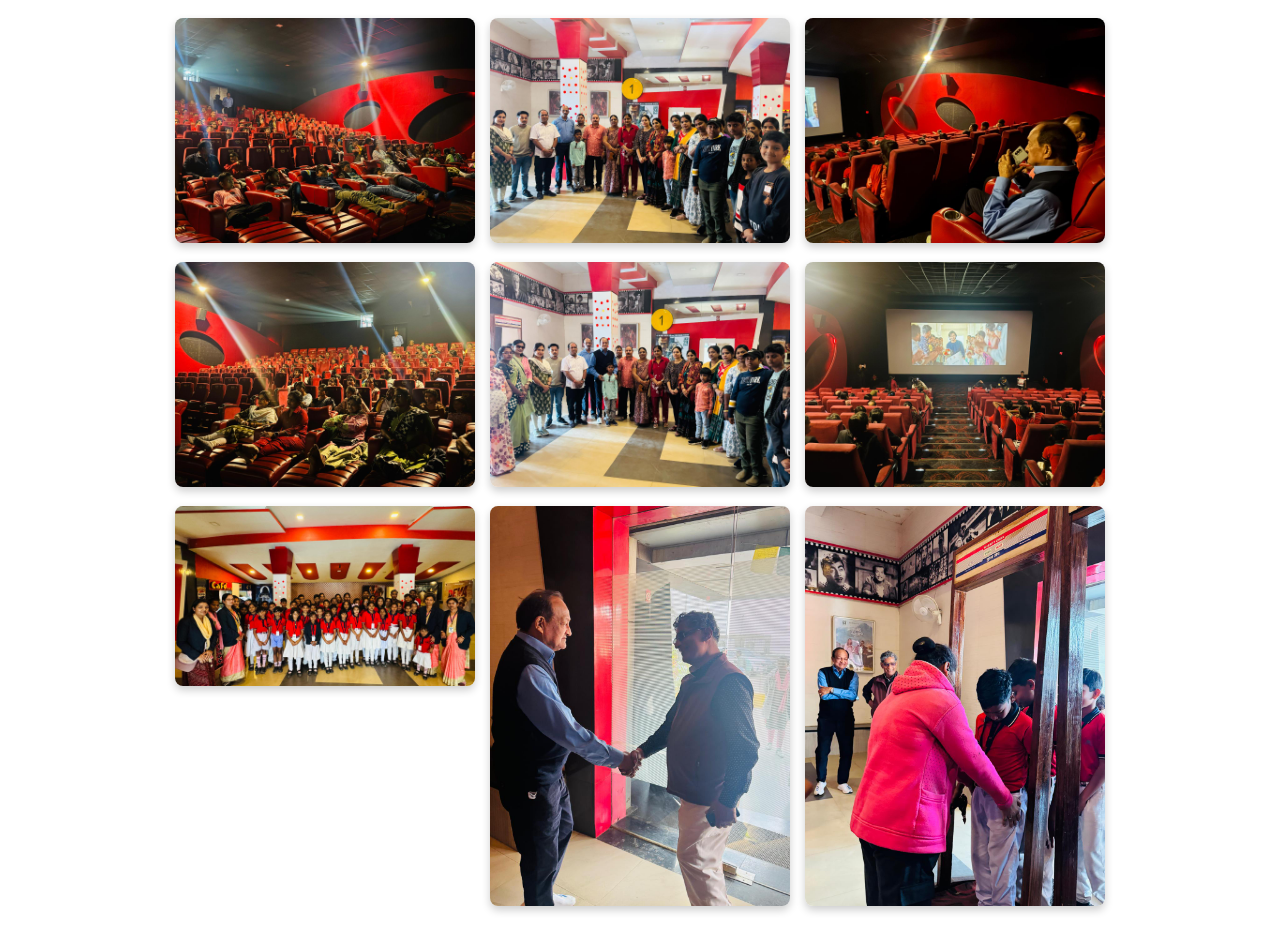
==== image.html @ 126eaee4 "Add files via upload" ====
<!DOCTYPE html>
<html lang="en">

<head>
  <meta charset="UTF-8">
  <meta name="viewport" content="width=device-width, initial-scale=1.0">
  <title>Images</title>
  <style>
    .gallery {
      display: flex;
      justify-content: center;
      gap: 15px;
      padding: 10px;
      flex-wrap: wrap;
    }

    .gallery img {
      width: 100%;
      height: auto;
      max-width: 300px;
      /* Adjusted size to avoid overlap */
      border-radius: 8px;
      box-shadow: 0 4px 8px rgba(0, 0, 0, 0.2);
      transition: transform 0.3s ease;
    }

    .gallery img:hover {
      transform: scale(1.05);
    }
  </style>
</head>

<body>
  <!-- <h1 id="Gallery" class="text-center mt-5">Gallery</h1> -->
  <div id="gallery" class="gallery">
    <div><img src="./1.jpg" alt="Image 1" /></div>
    <div><img src="./7.jpg" alt="Image 2" /></div>
    <div><img src="./3.jpg" alt="Image 3" /></div>
    <div><img src="./4.jpg" alt="Image 4" /></div>
    <div><img src="./9.jpg" alt="Image 5" /></div>
    <div><img src="./6.jpg" alt="Image 6" /></div>
    <div><img src="./8.jpg" alt="Image 7" /></div>
    <div><img src="./2.jpg" alt="Image 8" /></div>
    <div><img src="./5.jpg" alt="Image 9" /></div>
  </div>
</body>
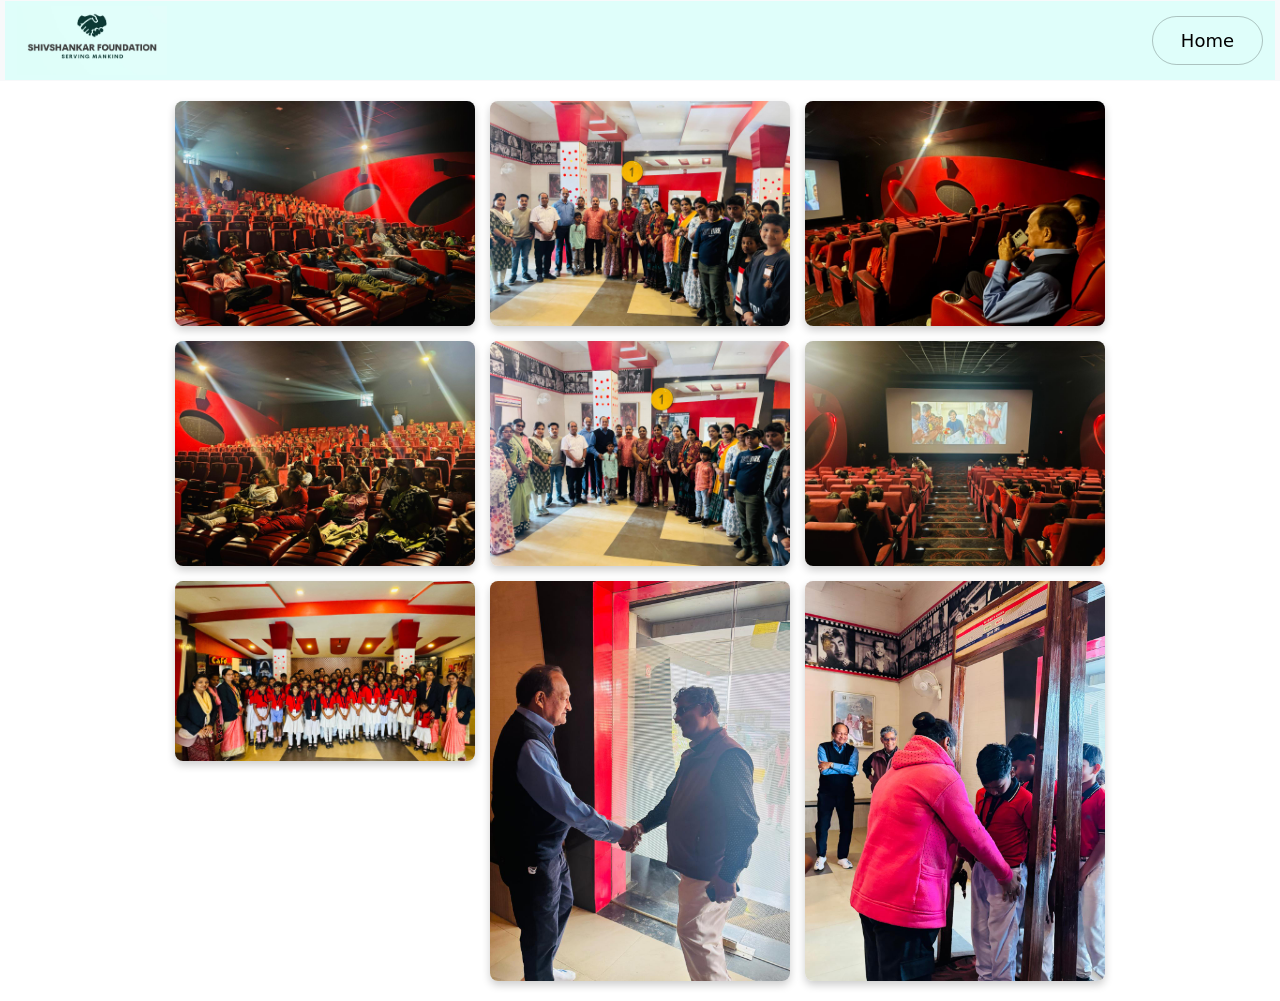
==== commit 9b46e3a2: "Update image.html" ====
--- a/image.html
+++ b/image.html
@@ -4,7 +4,14 @@
 <head>
   <meta charset="UTF-8">
   <meta name="viewport" content="width=device-width, initial-scale=1.0">
+  <link rel="stylesheet" href="index.css" />
+  <script src="https://cdn.jsdelivr.net/npm/bootstrap@5.3.3/dist/js/bootstrap.bundle.min.js"
+    integrity="sha384-YvpcrYf0tY3lHB60NNkmXc5s9fDVZLESaAA55NDzOxhy9GkcIdslK1eN7N6jIeHz"
+    crossorigin="anonymous"></script>
+  <link href="https://cdn.jsdelivr.net/npm/bootstrap@5.3.3/dist/css/bootstrap.min.css" rel="stylesheet"
+    integrity="sha384-QWTKZyjpPEjISv5WaRU9OFeRpok6YctnYmDr5pNlyT2bRjXh0JMhjY6hW+ALEwIH" crossorigin="anonymous" />
   <title>Images</title>
+  
   <style>
     .gallery {
       display: flex;
@@ -27,10 +34,208 @@
     .gallery img:hover {
       transform: scale(1.05);
     }
+
+
+    html {
+      scroll-behavior: smooth;
+    }
+
+    .navbar {
+      --bs-navbar-padding-y: 0.0rem;
+
+      display: flex;
+      align-items: center;
+      gap: 1vw;
+      padding: 1px 5px;
+    }
+
+    .navbar-nav {
+      margin-left: auto;
+      --bs-nav-link-padding-y: 0.0rem;
+    }
+
+    /* Gallery Styling */
+    .gallery {
+      display: flex;
+      justify-content: center;
+      gap: 15px;
+      padding: 20px;
+      flex-wrap: wrap;
+    }
+
+    .gallery img {
+      width: 100%;
+      height: auto;
+      max-width: 300px;
+      /* Adjusted size to avoid overlap */
+      border-radius: 8px;
+      box-shadow: 0 4px 8px rgba(0, 0, 0, 0.2);
+      transition: transform 0.3s ease;
+    }
+
+    .gallery img:hover {
+      transform: scale(1.05);
+    }
+
+    /* Founder Image Styling */
+    .founder img {
+      width: 200px;
+      height: 200px;
+      object-fit: cover;
+      border: 3px solid #007bff;
+      border-radius: 50%;
+    }
+
+    .container {
+      max-width: 1200px;
+      margin: auto;
+      padding: 20px;
+    }
+
+    .btn1 {
+      --color: rgb(11, 240, 76);
+      --color2: rgb(0, 0, 0);
+      padding: 0.3em 1.75em;
+      background-color: transparent;
+      border-radius: 6px;
+      /* border: 0.3px solid var(--color); */
+      border: none;
+      transition: 0.5s;
+      position: relative;
+      overflow: hidden;
+      cursor: pointer;
+      z-index: 1;
+      font-weight: 300;
+      font-size: 17px;
+      font-family: "Roboto", "Segoe UI", sans-serif;
+      text-transform: uppercase;
+      color: var(--color2);
+    }
+
+    .btn1::after,
+    .btn1::before {
+      content: " ";
+      display: block;
+      height: 100%;
+      width: 100%;
+      transform: skew(90deg) translate(-50%, -50%);
+      position: absolute;
+      inset: 50%;
+      left: 25%;
+      z-index: -1;
+      transition: 0.5s ease-out;
+      background-color: var(--color);
+    }
+
+    .btn1::before {
+      top: -50%;
+      left: -25%;
+      transform: skew(90deg) rotate(180deg) translate(-50%, -50%);
+    }
+
+    .btn1:hover::before {
+      transform: skew(45deg) rotate(180deg) translate(-50%, -50%);
+    }
+
+    .btn1:hover::after {
+      transform: skew(45deg) translate(-50%, -50%);
+    }
+
+    .btn1:hover {
+      color: var(--color2);
+    }
+
+    .btn1:active {
+      filter: brightness(0.7);
+      transform: scale(0.98);
+    }
+    .d-flex{
+      padding-top:200px;
+    padding-bottom: 222px;
+}
+      
+    
+
+    li {
+      padding: 10px 20px;
+      border: 1px solid #0000003c;
+
+      border-radius: 50px;
+
+      font-weight: 500;
+
+      color: #000000bb;
+
+      transition: all ease 0.4s;
+
+      position: relative;
+
+      font-size: 18px;
+
+      overflow: hidden;
+    }
+
+    li::after {
+      content: "";
+
+      position: absolute;
+
+      height: 100%;
+
+      width: 100%;
+
+      background-color: black;
+
+      left: 0;
+
+      bottom: -100%;
+
+      border-radius: 50%;
+
+      transition: all ease 0.4s;
+    }
+
+    li:hover::after {
+      bottom: 0;
+
+      border-radius: 0;
+    }
+
+    li a {
+      color: #000000bb;
+
+      text-decoration: none;
+
+      position: relative;
+
+      z-index: 9;
+    }
+
+    li:hover a {
+      color: white !important;
+    }
   </style>
 </head>
 
 <body>
+  <nav class="navbar navbar-expand-lg bg-body-tertiary" style="margin: 0;">
+    <div class="container-fluid" style="background-color: #dffefa">
+      <a class="navbar-brand" href="#">
+        <img src="Logo.jpg" alt="Logo" width="150" />
+      </a>
+      <button class="navbar-toggler" type="button" data-bs-toggle="collapse" data-bs-target="#navbarNav"
+        aria-controls="navbarNav" aria-expanded="false" aria-label="Toggle navigation">
+        <span class="navbar-toggler-icon"></span>
+      </button>
+      <div class="collapse navbar-collapse" id="navbarNav">
+        <ul class="navbar-nav ms-auto">
+          <li class="nav-item">
+            <a class="nav-link active" href="./index.html">Home</a>
+          </li>
+        </ul>
+      </div>
+    </div>
+  </nav>
   <!-- <h1 id="Gallery" class="text-center mt-5">Gallery</h1> -->
   <div id="gallery" class="gallery">
     <div><img src="./1.jpg" alt="Image 1" /></div>
@@ -43,4 +248,4 @@
     <div><img src="./2.jpg" alt="Image 8" /></div>
     <div><img src="./5.jpg" alt="Image 9" /></div>
   </div>
-</body>+</body>
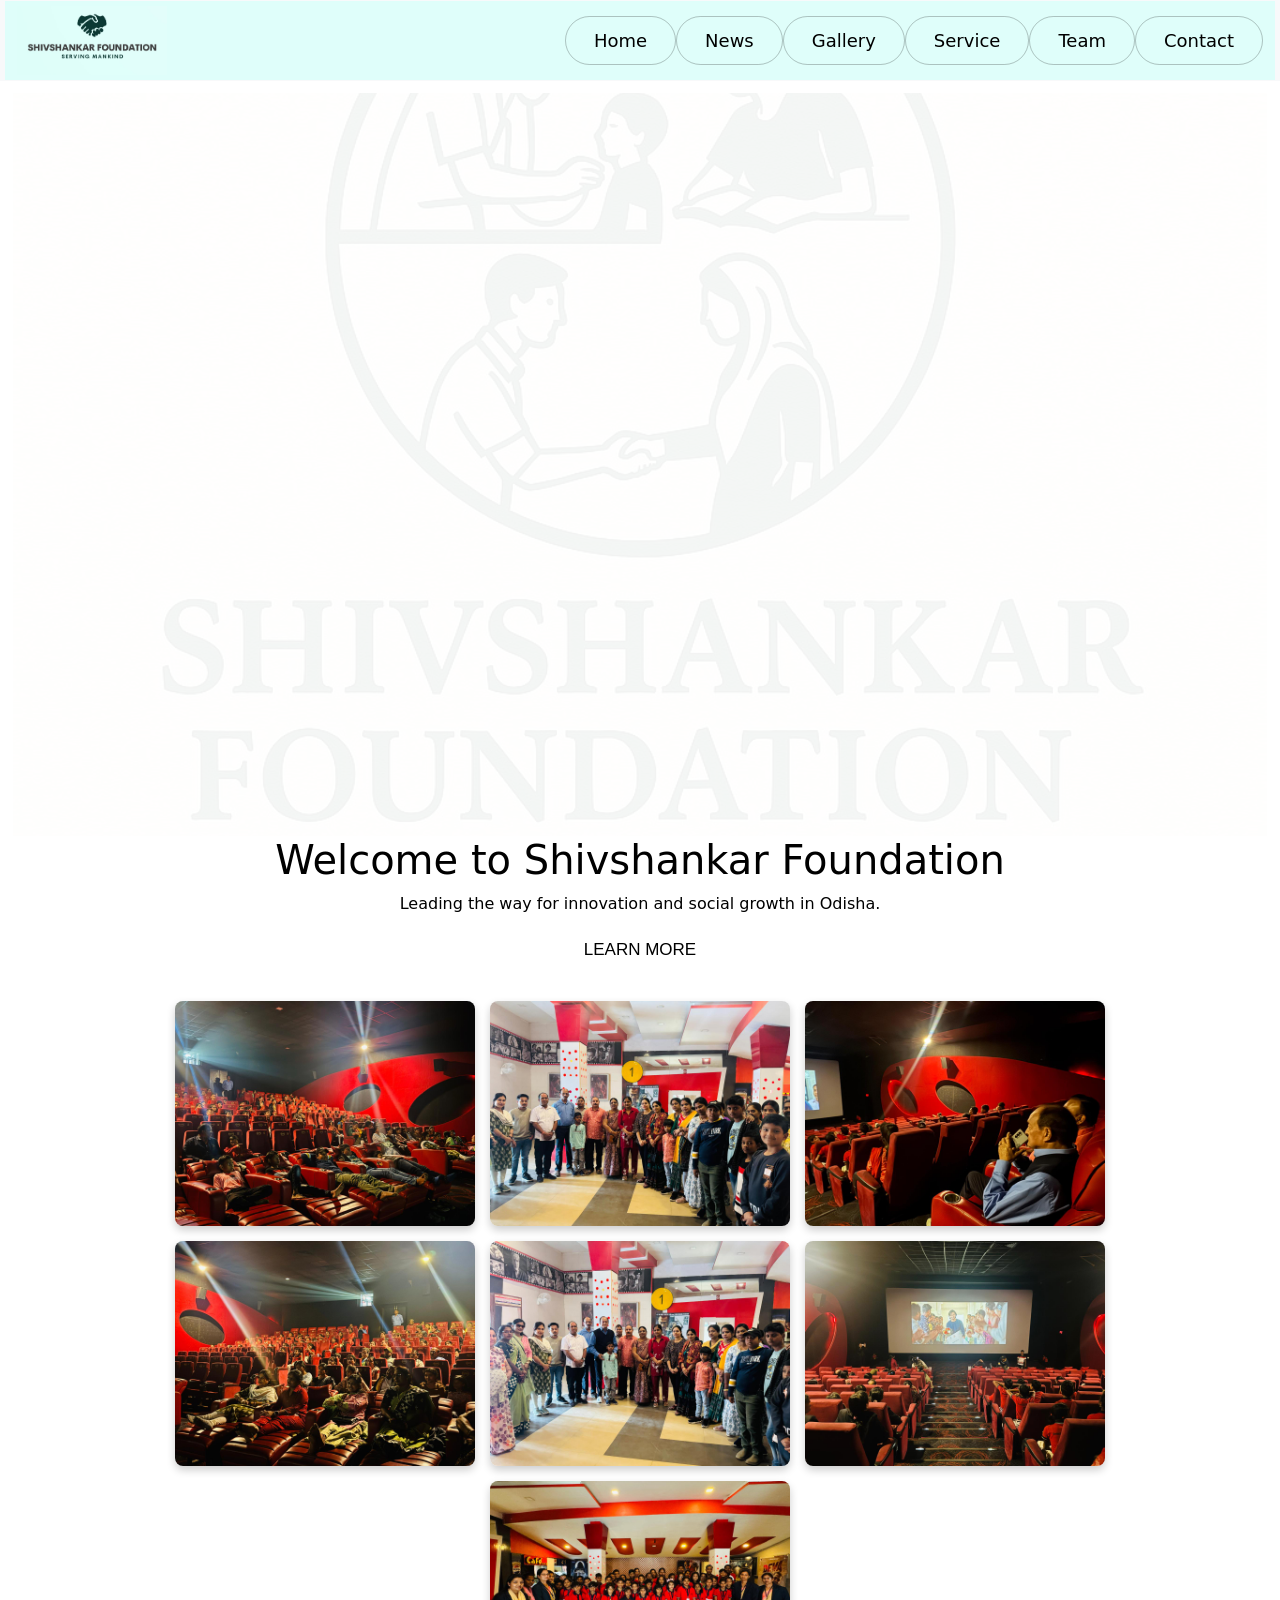
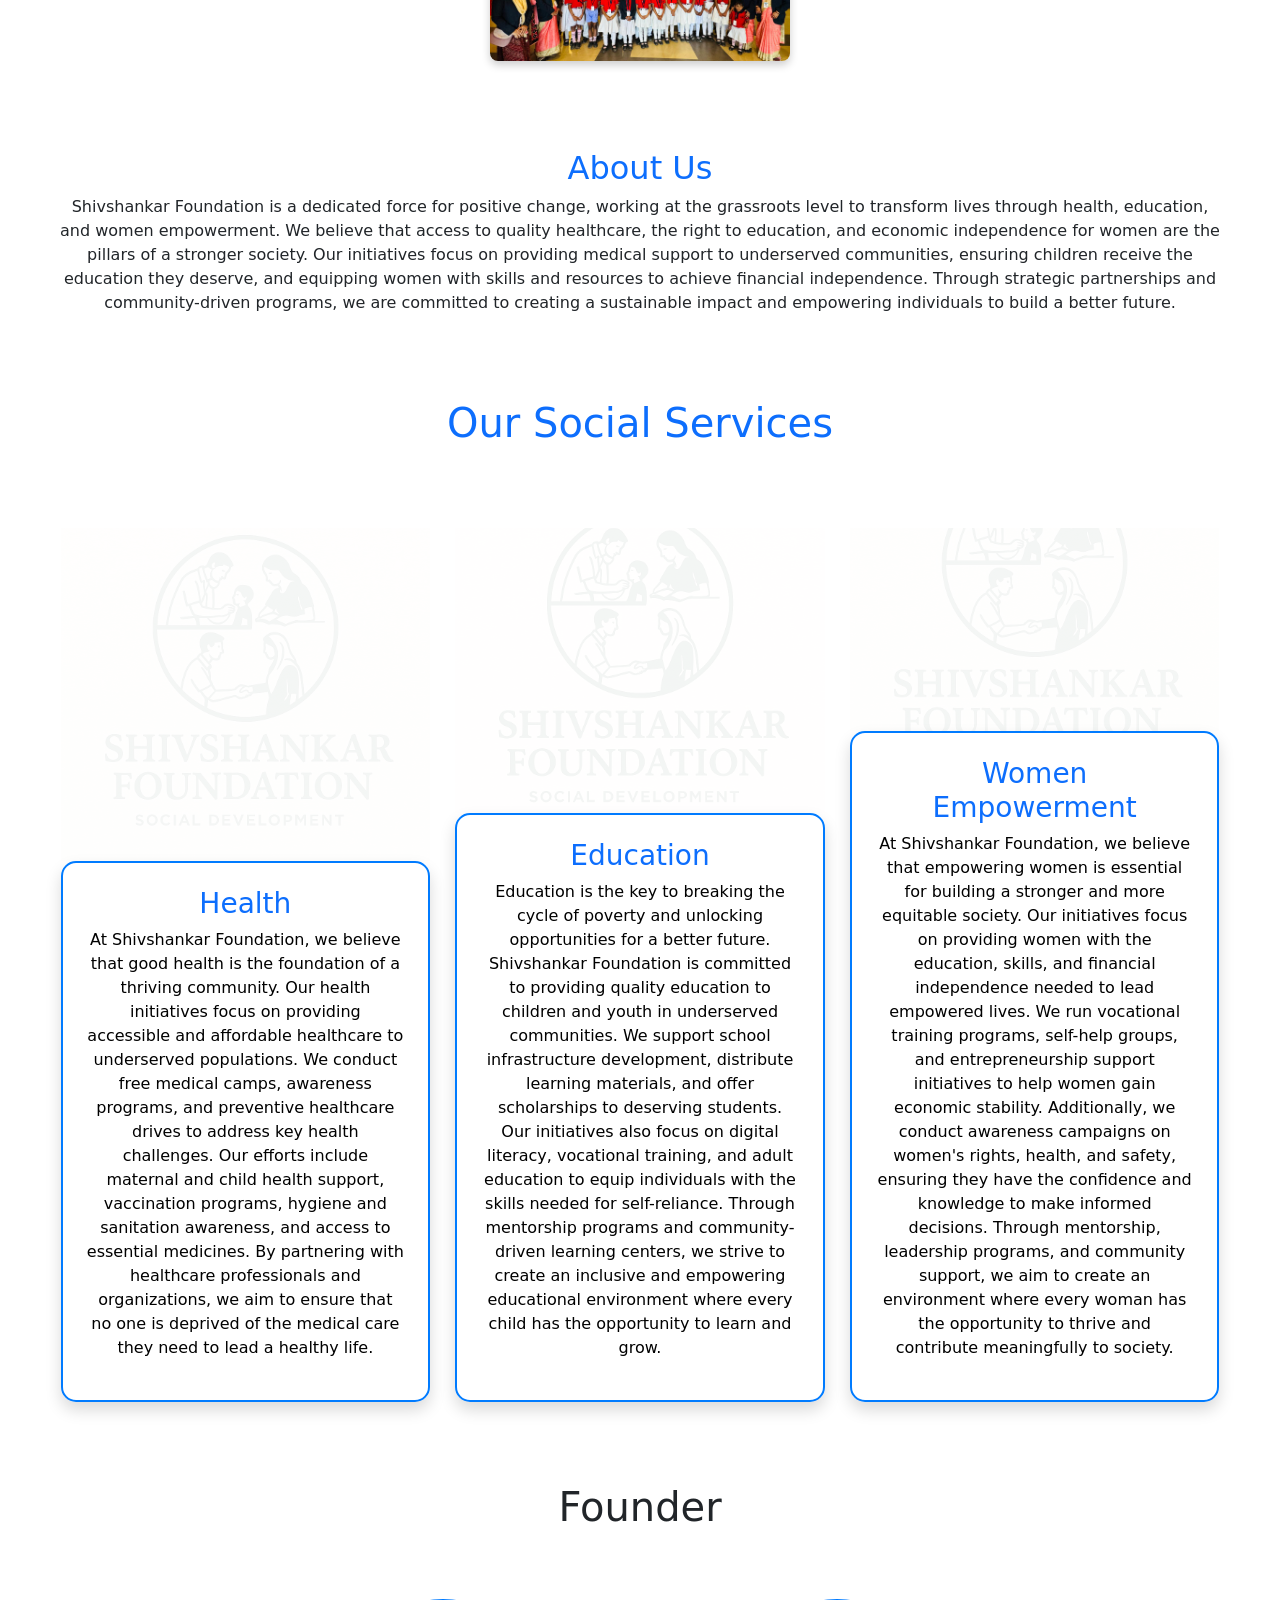
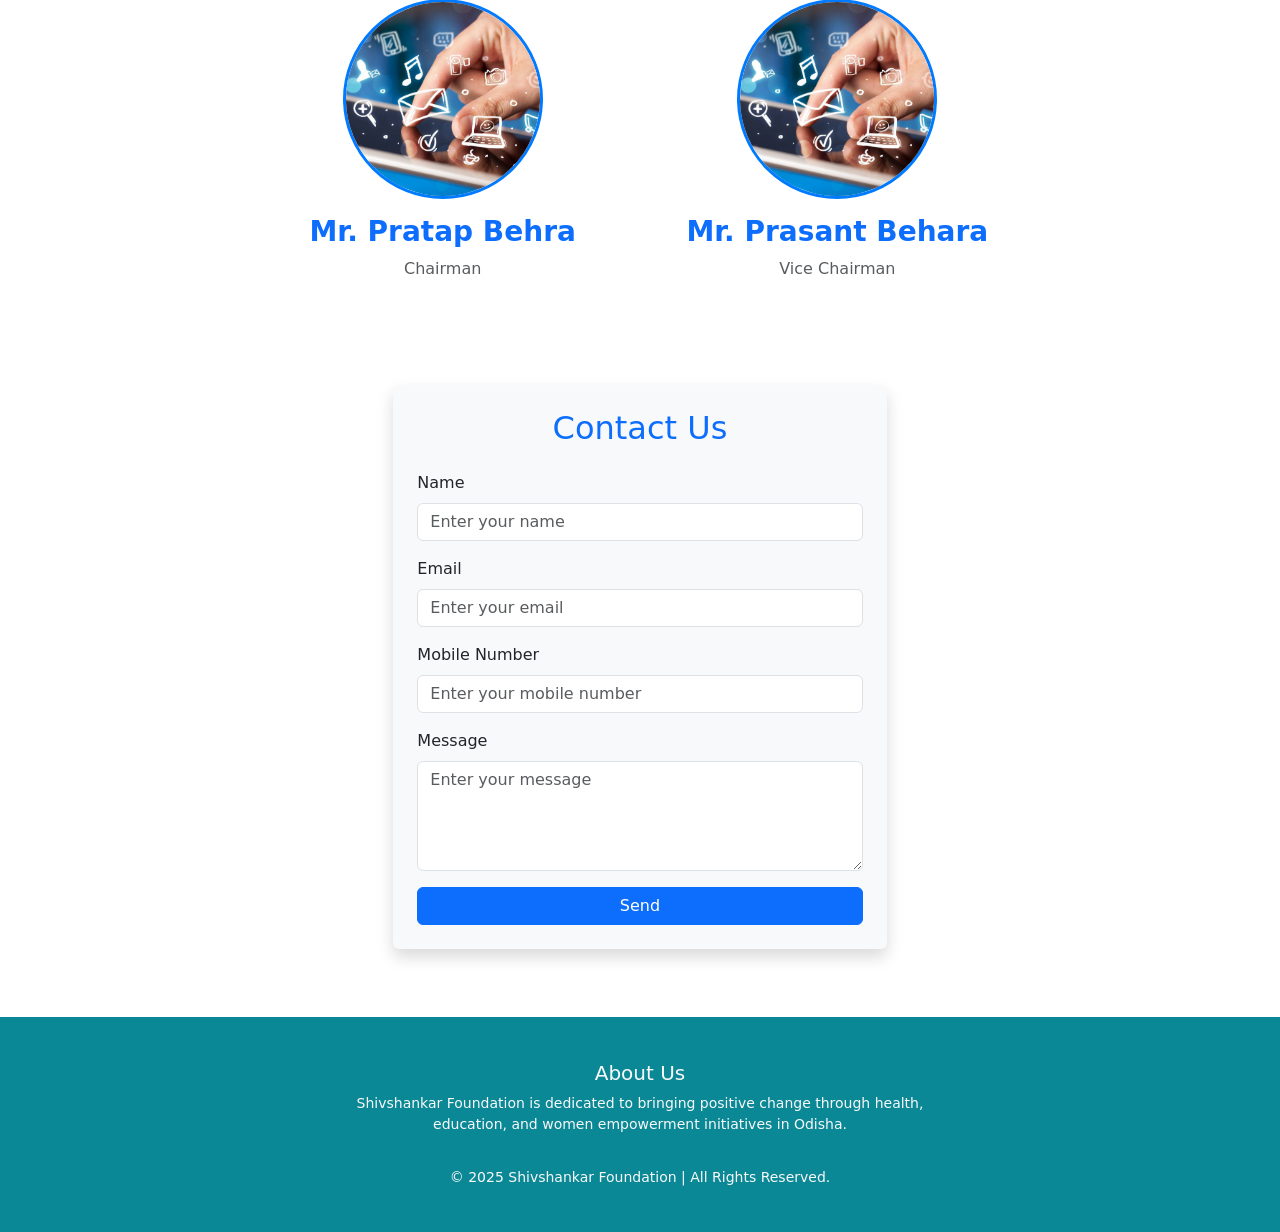
==== commit d8941b00: "Update image.html" ====
--- a/image.html
+++ b/image.html
@@ -2,40 +2,21 @@
 <html lang="en">
 
 <head>
-  <meta charset="UTF-8">
-  <meta name="viewport" content="width=device-width, initial-scale=1.0">
+  <meta charset="UTF-8" />
+  <meta name="viewport" content="width=device-width, initial-scale=1.0" />
+  <meta name="robots" content="index, follow" />
+  <meta name="description" content="Shivshankar Foundation is dedicated to bringing positive change
+  through health, education, and women empowerment initiatives in
+  Bhubaneswar, Odisha." />
+  <meta name="author" content="Harikesh Bhagat" />
+  <title>Shivshankar Foundation | NGO for Healthcare, Education & Women Empowerment in Odisha</title>
   <link rel="stylesheet" href="index.css" />
   <script src="https://cdn.jsdelivr.net/npm/bootstrap@5.3.3/dist/js/bootstrap.bundle.min.js"
     integrity="sha384-YvpcrYf0tY3lHB60NNkmXc5s9fDVZLESaAA55NDzOxhy9GkcIdslK1eN7N6jIeHz"
     crossorigin="anonymous"></script>
   <link href="https://cdn.jsdelivr.net/npm/bootstrap@5.3.3/dist/css/bootstrap.min.css" rel="stylesheet"
     integrity="sha384-QWTKZyjpPEjISv5WaRU9OFeRpok6YctnYmDr5pNlyT2bRjXh0JMhjY6hW+ALEwIH" crossorigin="anonymous" />
-  <title>Images</title>
-  
   <style>
-    .gallery {
-      display: flex;
-      justify-content: center;
-      gap: 15px;
-      padding: 10px;
-      flex-wrap: wrap;
-    }
-
-    .gallery img {
-      width: 100%;
-      height: auto;
-      max-width: 300px;
-      /* Adjusted size to avoid overlap */
-      border-radius: 8px;
-      box-shadow: 0 4px 8px rgba(0, 0, 0, 0.2);
-      transition: transform 0.3s ease;
-    }
-
-    .gallery img:hover {
-      transform: scale(1.05);
-    }
-
-
     html {
       scroll-behavior: smooth;
     }
@@ -149,13 +130,29 @@
       filter: brightness(0.7);
       transform: scale(0.98);
     }
-    .d-flex{
-      padding-top:200px;
-    padding-bottom: 222px;
-}
-      
-    
-
+
+    .d-flex::before{
+      content: "";
+            /* position: absolute; */
+            top: 0;
+            left: 0;
+            width: 100%;
+            height: 100%;
+            background: url('backgroundshivshankar.jpg')center/cover;
+            opacity: 0.05;
+            z-index: -1;
+        }
+        .d-flex{
+          position: relative;
+            height: 100vh;
+            display: flex;
+            flex-direction: column;
+            justify-content: center;
+            align-items: center;
+            text-align: center;
+            color: rgb(0, 0, 0);
+            padding: 1vw;
+        }
     li {
       padding: 10px 20px;
       border: 1px solid #0000003c;
@@ -230,13 +227,37 @@
       <div class="collapse navbar-collapse" id="navbarNav">
         <ul class="navbar-nav ms-auto">
           <li class="nav-item">
-            <a class="nav-link active" href="./index.html">Home</a>
+            <a class="nav-link active" href="#home">Home</a>
+          </li>
+          <li class="nav-item">
+            <a class="nav-link active" href="#News">News</a>
+          </li>
+          <li class="nav-item">
+            <a class="nav-link active" href="./image.html">Gallery</a>
+          </li>
+          <li class="nav-item">
+            <a class="nav-link active" href="#Service">Service</a>
+          </li>
+          <li class="nav-item">
+            <a class="nav-link active" href="#Team">Team</a>
+          </li>
+          <li class="nav-item">
+            <a class="nav-link active" href="#contact">Contact</a>
           </li>
         </ul>
       </div>
     </div>
   </nav>
-  <!-- <h1 id="Gallery" class="text-center mt-5">Gallery</h1> -->
+
+  <div id="home" class="d-flex flex-column justify-content-center align-items-center vh-100 text-center">
+    <h1>Welcome to Shivshankar Foundation</h1>
+    <p>Leading the way for innovation and social growth in Odisha.</p>
+    <a href="#About"><button class="btn1">Learn More</button></a>
+  </div>
+
+  <a href="image.html" style="text-decoration: none;">
+    <!-- <h1 id="Gallery" class="text-center mt-5">Gallery</h1> -->
+  </a>
   <div id="gallery" class="gallery">
     <div><img src="./1.jpg" alt="Image 1" /></div>
     <div><img src="./7.jpg" alt="Image 2" /></div>
@@ -245,7 +266,169 @@
     <div><img src="./9.jpg" alt="Image 5" /></div>
     <div><img src="./6.jpg" alt="Image 6" /></div>
     <div><img src="./8.jpg" alt="Image 7" /></div>
-    <div><img src="./2.jpg" alt="Image 8" /></div>
-    <div><img src="./5.jpg" alt="Image 9" /></div>
-  </div>
+    <!-- <div><img src="./2.jpg" alt="Image 8" /></div>  -->
+    <!-- <div><img src="./5.jpg" alt="Image 9" /></div> -->
+  </div>
+
+  <div id="About" class="container text-center my-5">
+    <h2 style="color: #0D6EFD">About Us</h2>
+    <p>
+      Shivshankar Foundation is a dedicated force for positive change, working at the grassroots level to transform
+      lives through health, education, and women empowerment. We believe that access to quality healthcare, the right to
+      education, and economic independence for women are the pillars of a stronger society. Our initiatives focus on
+      providing medical support to underserved communities, ensuring children receive the education they deserve, and
+      equipping women with skills and resources to achieve financial independence. Through strategic partnerships and
+      community-driven programs, we are committed to creating a sustainable impact and empowering individuals to build a
+      better future.
+    </p>
+  </div>
+
+  <h1 id="Service" class="text-center mt-5" style="color: #0D6EFD;">Our Social Services</h1>
+  <div class="container my-5">
+    <div class="row justify-content-center align-items-stretch">
+      <div class="col-md-4 d-flex">
+        <div class="p-4 text-center shadow d-flex flex-column h-100"
+          style="border: 2px solid #007bff; border-radius: 15px">
+          <h3 class="text-primary">Health</h3>
+          <p class="flex-grow-1">
+            At Shivshankar Foundation, we believe that good health is the
+            foundation of a thriving community. Our health initiatives focus
+            on providing accessible and affordable healthcare to underserved
+            populations. We conduct free medical camps, awareness programs,
+            and preventive healthcare drives to address key health challenges.
+            Our efforts include maternal and child health support, vaccination
+            programs, hygiene and sanitation awareness, and access to
+            essential medicines. By partnering with healthcare professionals
+            and organizations, we aim to ensure that no one is deprived of the
+            medical care they need to lead a healthy life.
+          </p>
+        </div>
+      </div>
+      <div class="col-md-4 d-flex">
+        <div class="p-4 text-center shadow d-flex flex-column h-100"
+          style="border: 2px solid #007bff; border-radius: 15px">
+          <h3 class="text-primary">Education</h3>
+          <p class="flex-grow-1">
+            Education is the key to breaking the cycle of poverty and
+            unlocking opportunities for a better future. Shivshankar
+            Foundation is committed to providing quality education to children
+            and youth in underserved communities. We support school
+            infrastructure development, distribute learning materials, and
+            offer scholarships to deserving students. Our initiatives also
+            focus on digital literacy, vocational training, and adult
+            education to equip individuals with the skills needed for
+            self-reliance. Through mentorship programs and community-driven
+            learning centers, we strive to create an inclusive and empowering
+            educational environment where every child has the opportunity to
+            learn and grow.
+          </p>
+        </div>
+      </div>
+      <div class="col-md-4 d-flex">
+        <div class="p-4 text-center shadow d-flex flex-column h-100"
+          style="border: 2px solid #007bff; border-radius: 15px">
+          <h3 class="text-primary">Women Empowerment</h3>
+          <p class="flex-grow-1">
+            At Shivshankar Foundation, we believe that empowering women is
+            essential for building a stronger and more equitable society. Our
+            initiatives focus on providing women with the education, skills,
+            and financial independence needed to lead empowered lives. We run
+            vocational training programs, self-help groups, and
+            entrepreneurship support initiatives to help women gain economic
+            stability. Additionally, we conduct awareness campaigns on women's
+            rights, health, and safety, ensuring they have the confidence and
+            knowledge to make informed decisions. Through mentorship,
+            leadership programs, and community support, we aim to create an
+            environment where every woman has the opportunity to thrive and
+            contribute meaningfully to society.
+          </p>
+        </div>
+      </div>
+    </div>
+  </div>
+
+  <h1 id="Team" class="text-center mt-5">Founder</h1>
+  <div class="container founder my-5 text-center">
+    <div class="row justify-content-center">
+      <div class="col-md-4">
+        <img src="./contactphoto.jpg" alt="Image 1" />
+        <h3 class="mt-3 fw-bold text-primary">Mr. Pratap Behra</h3>
+        <p class="text-muted">Chairman</p>
+      </div>
+      <div class="col-md-4">
+        <img src="./contactphoto.jpg" alt="Image 2" />
+        <h3 class="mt-3 fw-bold text-primary">Mr. Prasant Behara</h3>
+        <p class="text-muted">Vice Chairman</p>
+      </div>
+    </div>
+  </div>
+
+  <div id="contact" class="container my-5">
+    <div class="row justify-content-center">
+      <div class="col-md-6 col-lg-5 shadow p-4 rounded" style="background-color: #f8f9fa">
+        <form action="https://api.web3forms.com/submit" method="POST">
+          <h2 class="text-center text-primary mb-4">Contact Us</h2>
+
+          <!-- Web3Forms Access Key -->
+          <input type="hidden" name="access_key" value="71c450dc-a2cf-476c-8dd2-864a6d5e6ecb">
+
+          <!-- Name Field (Added name attribute) -->
+          <div class="mb-3">
+            <label for="name" class="form-label">Name</label>
+            <input type="text" class="form-control" id="name" name="name" placeholder="Enter your name" required />
+          </div>
+
+          <!-- Email Field (Added name attribute) -->
+          <div class="mb-3">
+            <label for="email" class="form-label">Email</label>
+            <input type="email" class="form-control" id="email" name="email" placeholder="Enter your email" required />
+          </div>
+          <div class="mb-3">
+            <label for="phone" class="form-label">Mobile Number</label>
+            <input type="tel" class="form-control" name="mobile number" id="phone"
+              placeholder="Enter your mobile number" required>
+          </div>
+
+          <!-- Message Field (Added name attribute) -->
+          <div class="mb-3">
+            <label for="message" class="form-label">Message</label>
+            <textarea class="form-control" id="message" name="message" rows="4" placeholder="Enter your message"
+              required></textarea>
+          </div>
+
+          <!-- Submit Button -->
+          <div class="d-grid">
+            <button type="submit" class="btn btn-primary">Send</button>
+          </div>
+        </form>
+      </div>
+    </div>
+  </div>
+
+  <footer class="text-light py-4" style="background-color: #0b8895">
+    <div class="container text-center">
+      <div class="row justify-content-center">
+        <!-- About Us Section -->
+        <div class="col-md-6">
+          <h5>About Us</h5>
+          <p class="small">
+            Shivshankar Foundation is dedicated to bringing positive change
+            through health, education, and women empowerment initiatives in
+            Odisha.
+          </p>
+        </div>
+      </div>
+
+      <!-- Copyright -->
+      <div class="mt-3 small">
+        &copy; 2025 Shivshankar Foundation | All Rights Reserved.
+      </div>
+    </div>
+  </footer>
 </body>
+
+</html>
+</div>
+</body>
+
+</html>
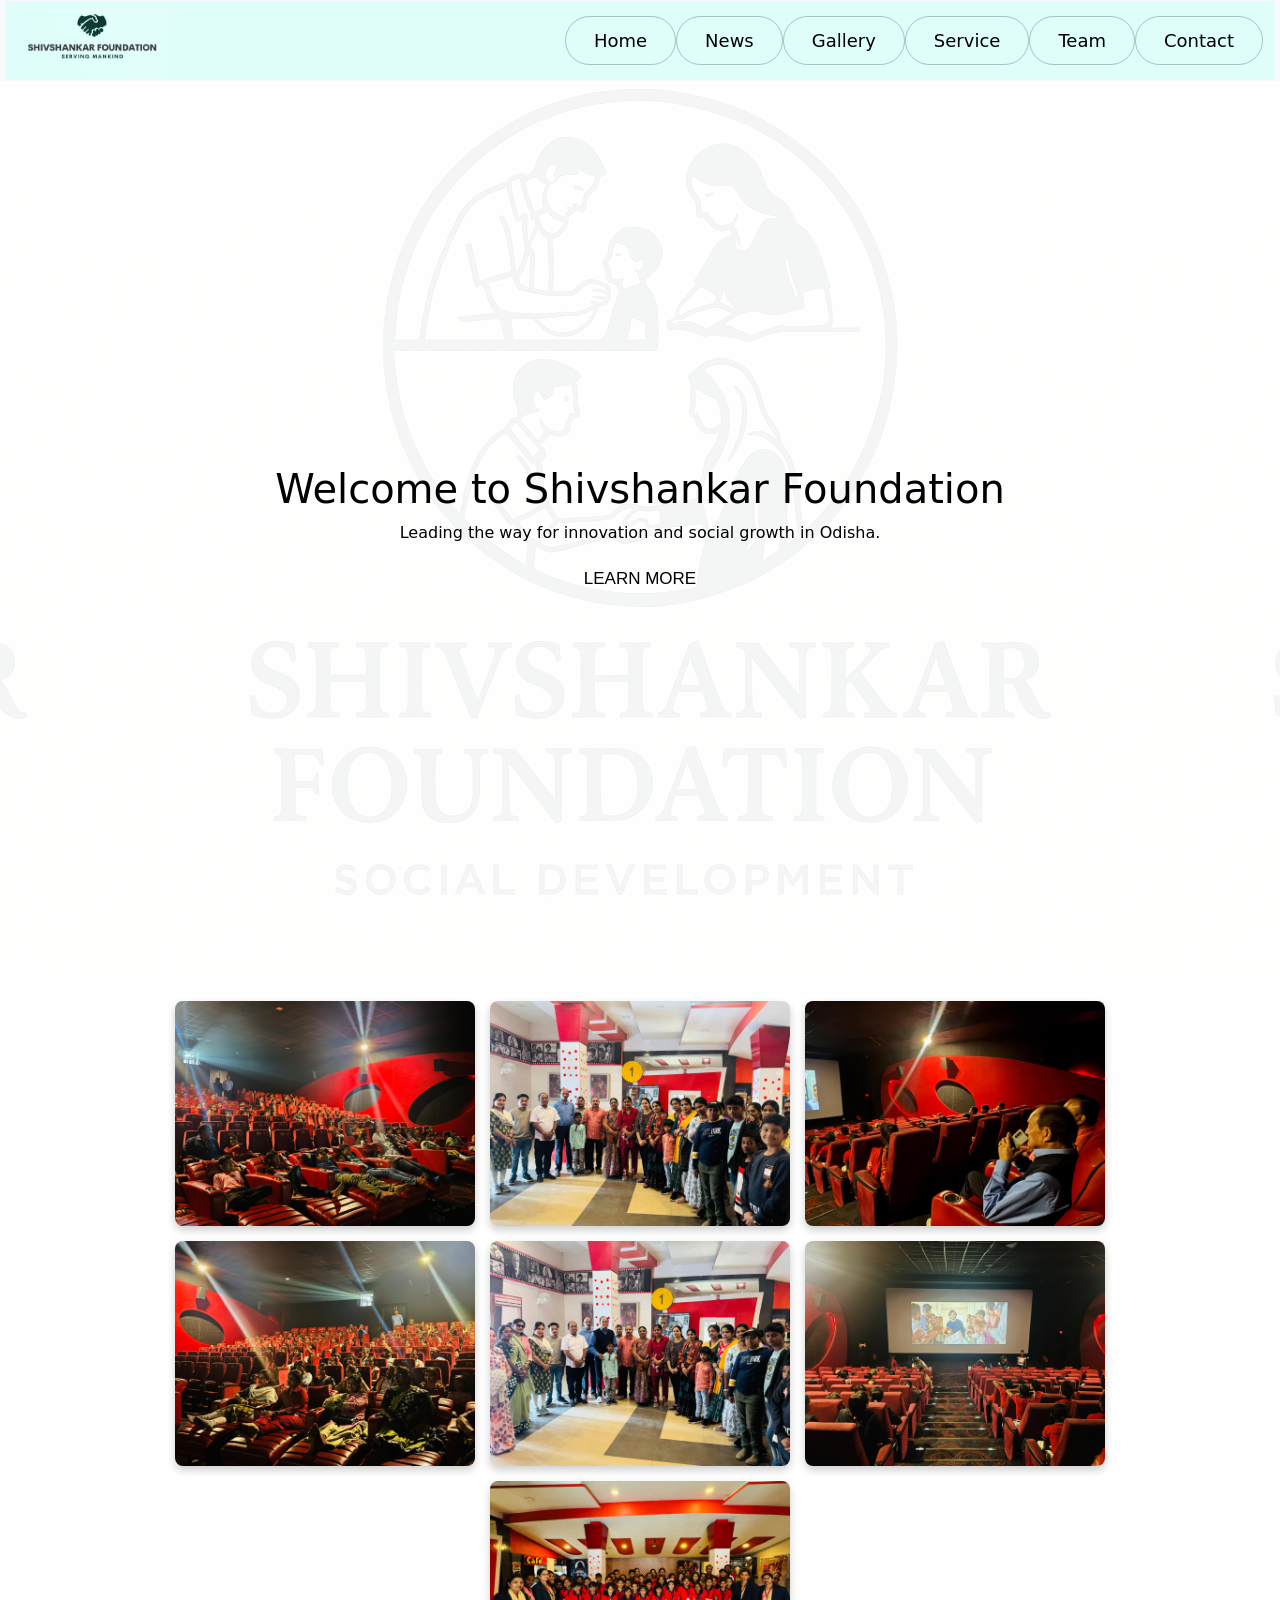
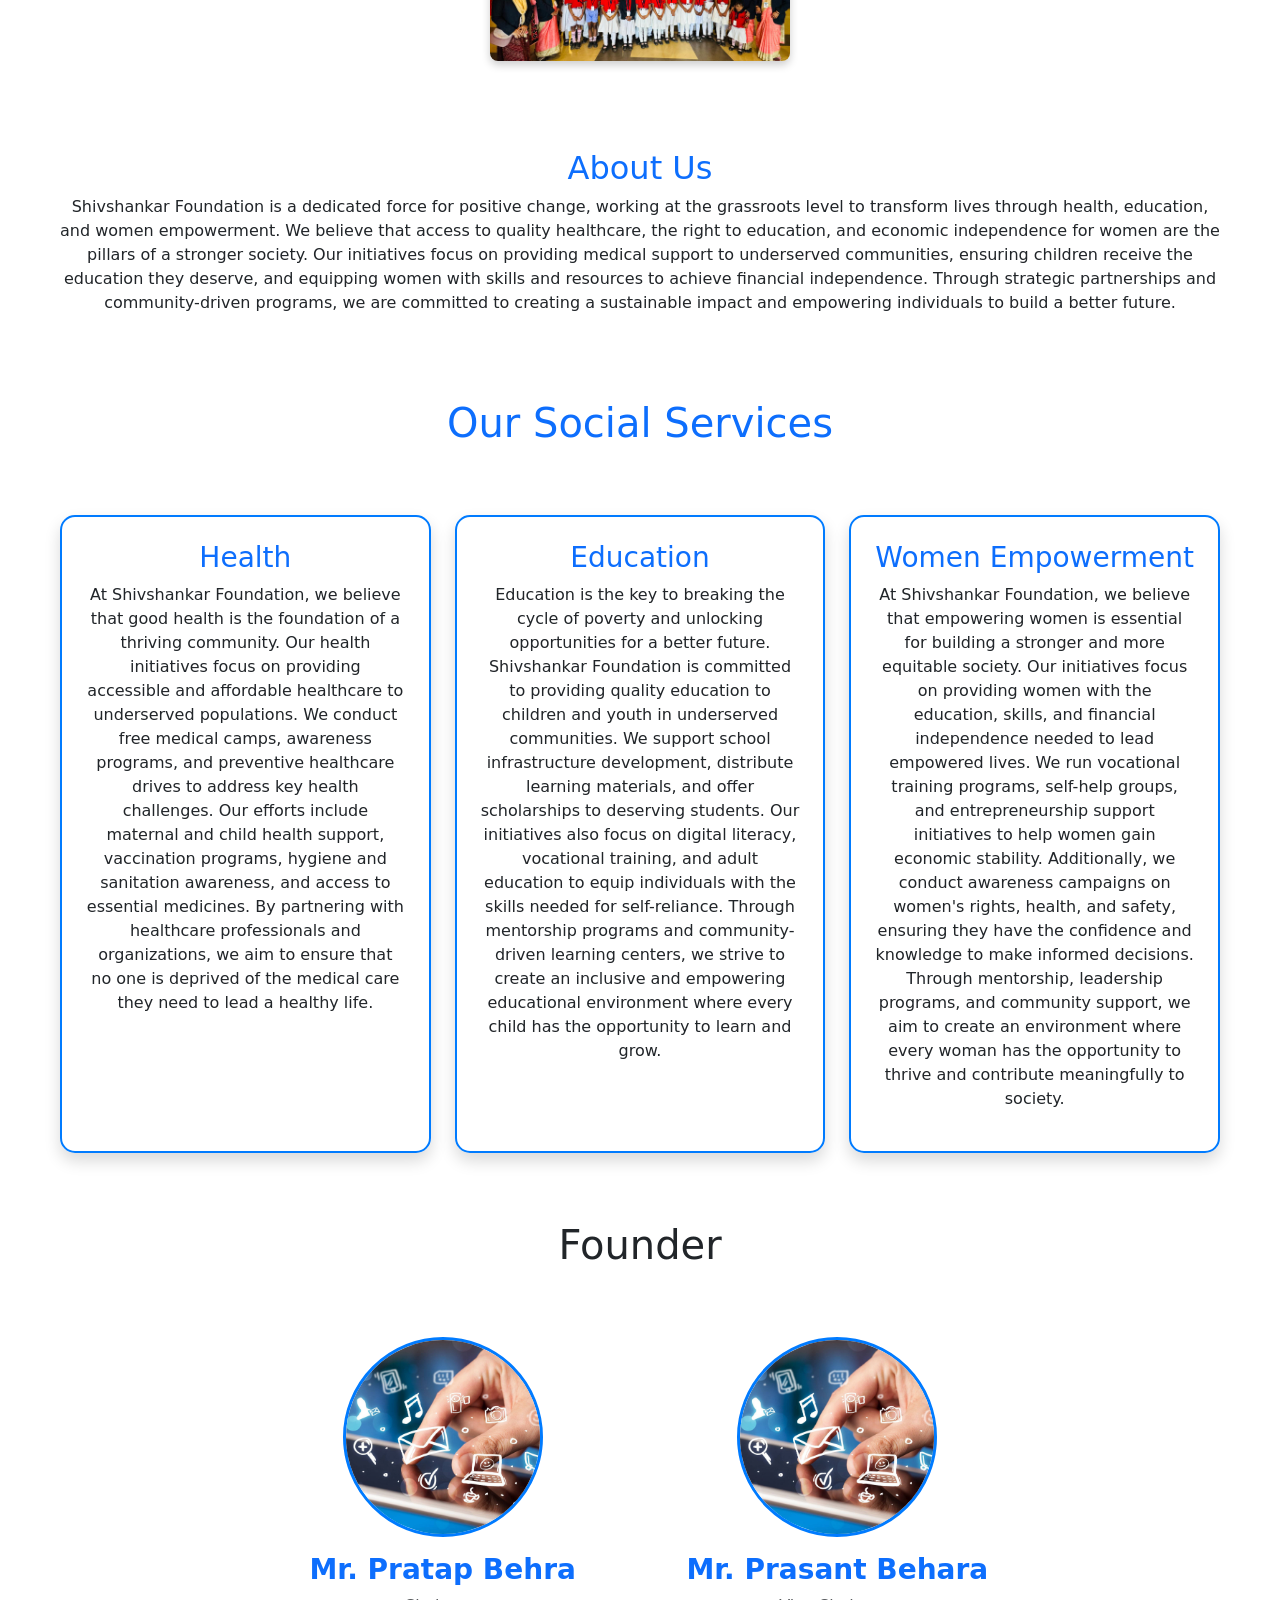
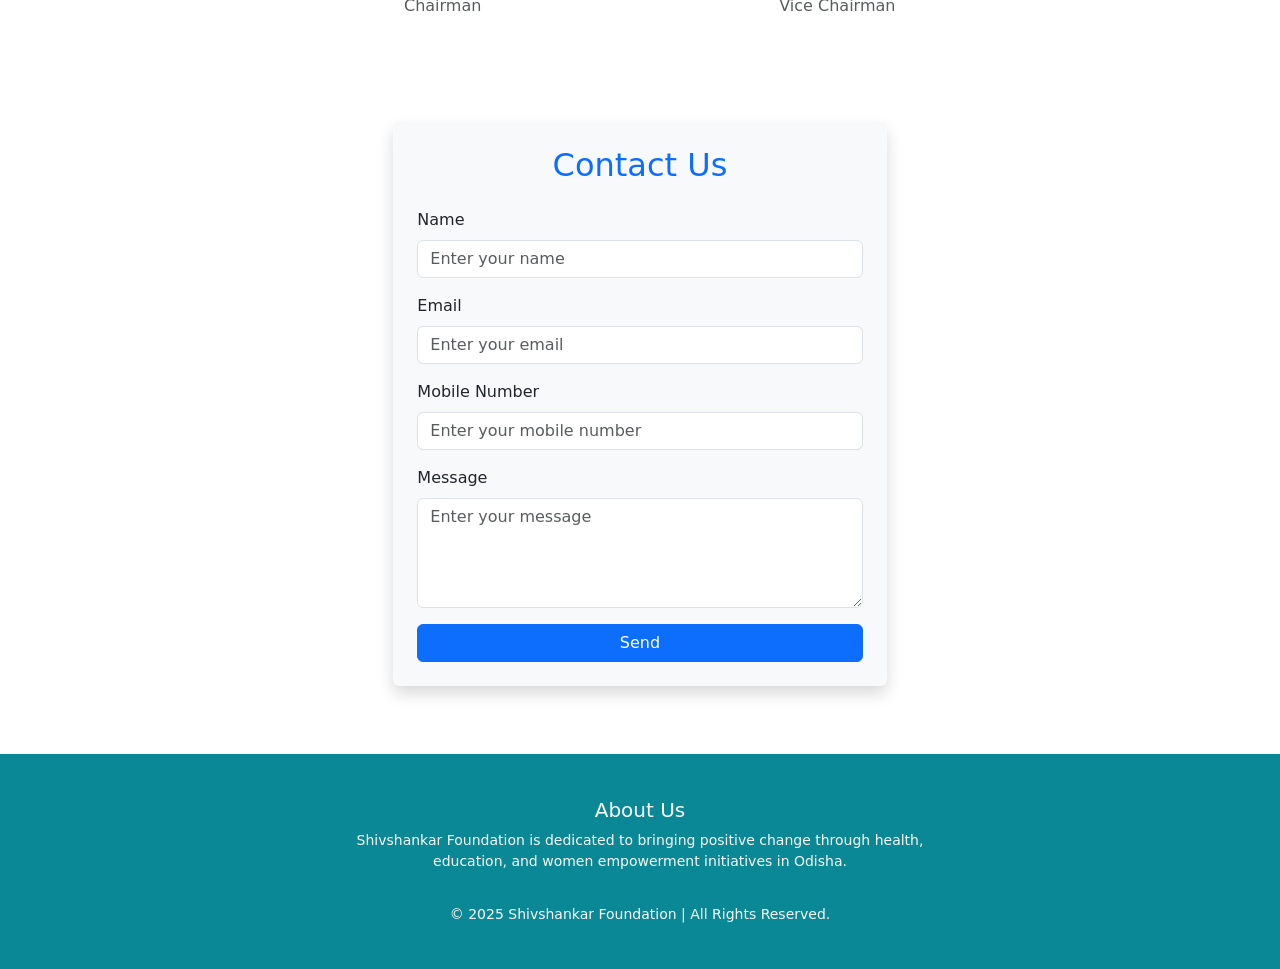
==== commit bfdaabce: "Update image.html" ====
--- a/image.html
+++ b/image.html
@@ -133,25 +133,20 @@
 
     .d-flex::before{
       content: "";
-            /* position: absolute; */
-            top: 0;
-            left: 0;
-            width: 100%;
-            height: 100%;
-            background: url('backgroundshivshankar.jpg')center/cover;
-            opacity: 0.05;
-            z-index: -1;
+      position: absolute;
+      top: 0;
+      left: 0;
+      width: 100%;
+      height: 100%;
+      background: url('backgroundshivshankar.jpg') center;
+      opacity: 0.05;
+      z-index: -1;
         }
         .d-flex{
           position: relative;
-            height: 100vh;
-            display: flex;
-            flex-direction: column;
-            justify-content: center;
-            align-items: center;
-            text-align: center;
-            color: rgb(0, 0, 0);
-            padding: 1vw;
+      text-align: center;
+      padding: 100px 20px;
+      color: black;
         }
     li {
       padding: 10px 20px;
@@ -286,8 +281,8 @@
   <h1 id="Service" class="text-center mt-5" style="color: #0D6EFD;">Our Social Services</h1>
   <div class="container my-5">
     <div class="row justify-content-center align-items-stretch">
-      <div class="col-md-4 d-flex">
-        <div class="p-4 text-center shadow d-flex flex-column h-100"
+      <div class="col-md-4 ">
+        <div class="p-4 text-center shadow  flex-column h-100"
           style="border: 2px solid #007bff; border-radius: 15px">
           <h3 class="text-primary">Health</h3>
           <p class="flex-grow-1">
@@ -304,8 +299,8 @@
           </p>
         </div>
       </div>
-      <div class="col-md-4 d-flex">
-        <div class="p-4 text-center shadow d-flex flex-column h-100"
+      <div class="col-md-4">
+        <div class="p-4 text-center shadow flex-column h-100"
           style="border: 2px solid #007bff; border-radius: 15px">
           <h3 class="text-primary">Education</h3>
           <p class="flex-grow-1">
@@ -324,8 +319,8 @@
           </p>
         </div>
       </div>
-      <div class="col-md-4 d-flex">
-        <div class="p-4 text-center shadow d-flex flex-column h-100"
+      <div class="col-md-4">
+        <div class="p-4 text-center shadow flex-column h-100"
           style="border: 2px solid #007bff; border-radius: 15px">
           <h3 class="text-primary">Women Empowerment</h3>
           <p class="flex-grow-1">
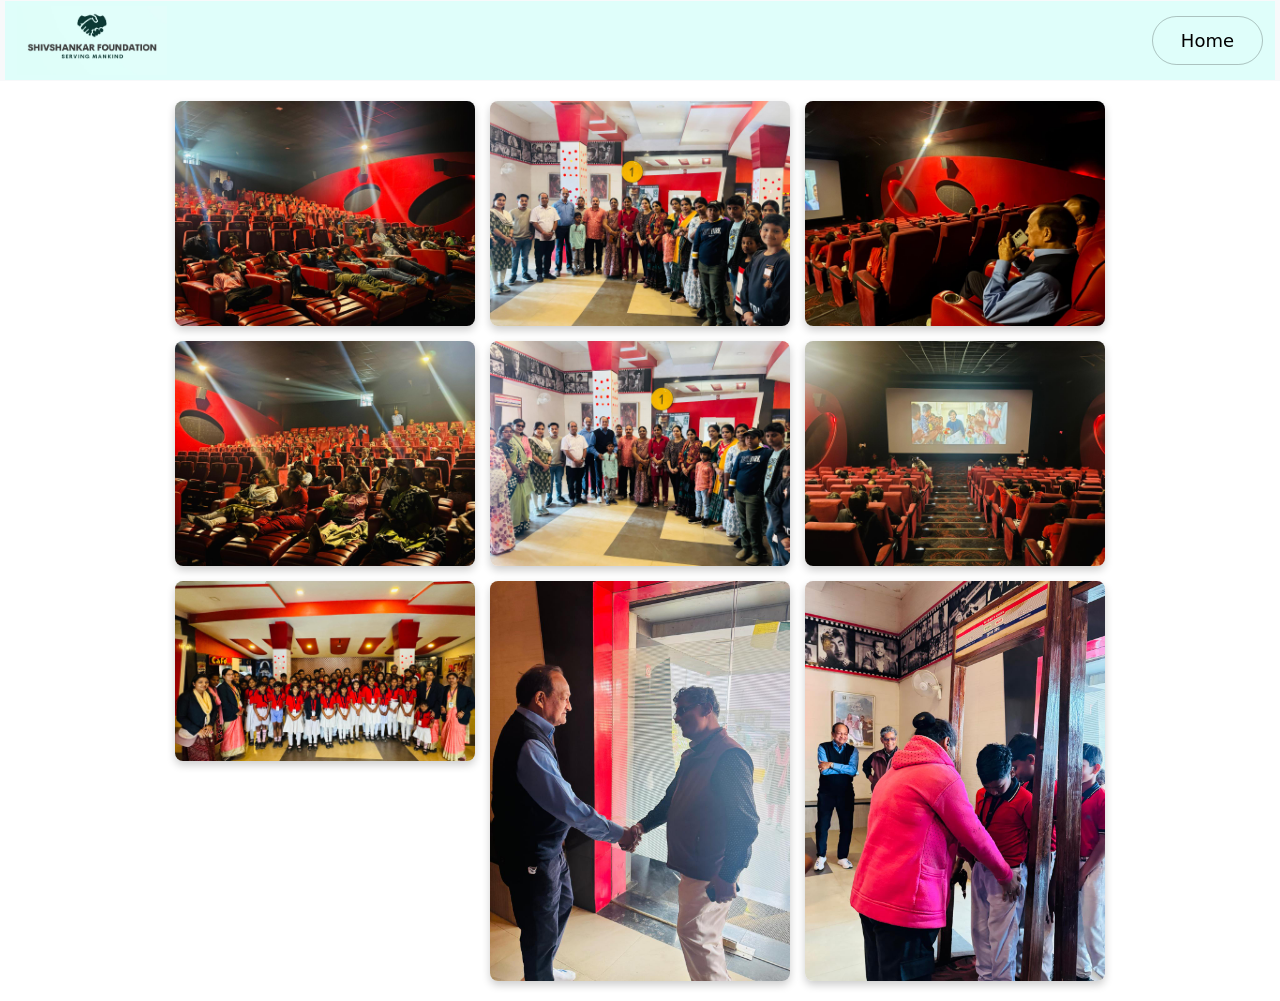
==== commit 1df30e60: "Update image.html" ====
--- a/image.html
+++ b/image.html
@@ -2,21 +2,40 @@
 <html lang="en">
 
 <head>
-  <meta charset="UTF-8" />
-  <meta name="viewport" content="width=device-width, initial-scale=1.0" />
-  <meta name="robots" content="index, follow" />
-  <meta name="description" content="Shivshankar Foundation is dedicated to bringing positive change
-  through health, education, and women empowerment initiatives in
-  Bhubaneswar, Odisha." />
-  <meta name="author" content="Harikesh Bhagat" />
-  <title>Shivshankar Foundation | NGO for Healthcare, Education & Women Empowerment in Odisha</title>
+  <meta charset="UTF-8">
+  <meta name="viewport" content="width=device-width, initial-scale=1.0">
   <link rel="stylesheet" href="index.css" />
   <script src="https://cdn.jsdelivr.net/npm/bootstrap@5.3.3/dist/js/bootstrap.bundle.min.js"
     integrity="sha384-YvpcrYf0tY3lHB60NNkmXc5s9fDVZLESaAA55NDzOxhy9GkcIdslK1eN7N6jIeHz"
     crossorigin="anonymous"></script>
   <link href="https://cdn.jsdelivr.net/npm/bootstrap@5.3.3/dist/css/bootstrap.min.css" rel="stylesheet"
     integrity="sha384-QWTKZyjpPEjISv5WaRU9OFeRpok6YctnYmDr5pNlyT2bRjXh0JMhjY6hW+ALEwIH" crossorigin="anonymous" />
+  <title>Images</title>
+  
   <style>
+    .gallery {
+      display: flex;
+      justify-content: center;
+      gap: 15px;
+      padding: 10px;
+      flex-wrap: wrap;
+    }
+
+    .gallery img {
+      width: 100%;
+      height: auto;
+      max-width: 300px;
+      /* Adjusted size to avoid overlap */
+      border-radius: 8px;
+      box-shadow: 0 4px 8px rgba(0, 0, 0, 0.2);
+      transition: transform 0.3s ease;
+    }
+
+    .gallery img:hover {
+      transform: scale(1.05);
+    }
+
+
     html {
       scroll-behavior: smooth;
     }
@@ -130,24 +149,13 @@
       filter: brightness(0.7);
       transform: scale(0.98);
     }
-
-    .d-flex::before{
-      content: "";
-      position: absolute;
-      top: 0;
-      left: 0;
-      width: 100%;
-      height: 100%;
-      background: url('backgroundshivshankar.jpg') center;
-      opacity: 0.05;
-      z-index: -1;
-        }
-        .d-flex{
-          position: relative;
-      text-align: center;
-      padding: 100px 20px;
-      color: black;
-        }
+    .d-flex{
+      padding-top:200px;
+    padding-bottom: 222px;
+}
+      
+    
+
     li {
       padding: 10px 20px;
       border: 1px solid #0000003c;
@@ -222,37 +230,13 @@
       <div class="collapse navbar-collapse" id="navbarNav">
         <ul class="navbar-nav ms-auto">
           <li class="nav-item">
-            <a class="nav-link active" href="#home">Home</a>
-          </li>
-          <li class="nav-item">
-            <a class="nav-link active" href="#News">News</a>
-          </li>
-          <li class="nav-item">
-            <a class="nav-link active" href="./image.html">Gallery</a>
-          </li>
-          <li class="nav-item">
-            <a class="nav-link active" href="#Service">Service</a>
-          </li>
-          <li class="nav-item">
-            <a class="nav-link active" href="#Team">Team</a>
-          </li>
-          <li class="nav-item">
-            <a class="nav-link active" href="#contact">Contact</a>
+            <a class="nav-link active" href="./index.html">Home</a>
           </li>
         </ul>
       </div>
     </div>
   </nav>
-
-  <div id="home" class="d-flex flex-column justify-content-center align-items-center vh-100 text-center">
-    <h1>Welcome to Shivshankar Foundation</h1>
-    <p>Leading the way for innovation and social growth in Odisha.</p>
-    <a href="#About"><button class="btn1">Learn More</button></a>
-  </div>
-
-  <a href="image.html" style="text-decoration: none;">
-    <!-- <h1 id="Gallery" class="text-center mt-5">Gallery</h1> -->
-  </a>
+  <!-- <h1 id="Gallery" class="text-center mt-5">Gallery</h1> -->
   <div id="gallery" class="gallery">
     <div><img src="./1.jpg" alt="Image 1" /></div>
     <div><img src="./7.jpg" alt="Image 2" /></div>
@@ -261,169 +245,7 @@
     <div><img src="./9.jpg" alt="Image 5" /></div>
     <div><img src="./6.jpg" alt="Image 6" /></div>
     <div><img src="./8.jpg" alt="Image 7" /></div>
-    <!-- <div><img src="./2.jpg" alt="Image 8" /></div>  -->
-    <!-- <div><img src="./5.jpg" alt="Image 9" /></div> -->
+    <div><img src="./2.jpg" alt="Image 8" /></div>
+    <div><img src="./5.jpg" alt="Image 9" /></div>
   </div>
-
-  <div id="About" class="container text-center my-5">
-    <h2 style="color: #0D6EFD">About Us</h2>
-    <p>
-      Shivshankar Foundation is a dedicated force for positive change, working at the grassroots level to transform
-      lives through health, education, and women empowerment. We believe that access to quality healthcare, the right to
-      education, and economic independence for women are the pillars of a stronger society. Our initiatives focus on
-      providing medical support to underserved communities, ensuring children receive the education they deserve, and
-      equipping women with skills and resources to achieve financial independence. Through strategic partnerships and
-      community-driven programs, we are committed to creating a sustainable impact and empowering individuals to build a
-      better future.
-    </p>
-  </div>
-
-  <h1 id="Service" class="text-center mt-5" style="color: #0D6EFD;">Our Social Services</h1>
-  <div class="container my-5">
-    <div class="row justify-content-center align-items-stretch">
-      <div class="col-md-4 ">
-        <div class="p-4 text-center shadow  flex-column h-100"
-          style="border: 2px solid #007bff; border-radius: 15px">
-          <h3 class="text-primary">Health</h3>
-          <p class="flex-grow-1">
-            At Shivshankar Foundation, we believe that good health is the
-            foundation of a thriving community. Our health initiatives focus
-            on providing accessible and affordable healthcare to underserved
-            populations. We conduct free medical camps, awareness programs,
-            and preventive healthcare drives to address key health challenges.
-            Our efforts include maternal and child health support, vaccination
-            programs, hygiene and sanitation awareness, and access to
-            essential medicines. By partnering with healthcare professionals
-            and organizations, we aim to ensure that no one is deprived of the
-            medical care they need to lead a healthy life.
-          </p>
-        </div>
-      </div>
-      <div class="col-md-4">
-        <div class="p-4 text-center shadow flex-column h-100"
-          style="border: 2px solid #007bff; border-radius: 15px">
-          <h3 class="text-primary">Education</h3>
-          <p class="flex-grow-1">
-            Education is the key to breaking the cycle of poverty and
-            unlocking opportunities for a better future. Shivshankar
-            Foundation is committed to providing quality education to children
-            and youth in underserved communities. We support school
-            infrastructure development, distribute learning materials, and
-            offer scholarships to deserving students. Our initiatives also
-            focus on digital literacy, vocational training, and adult
-            education to equip individuals with the skills needed for
-            self-reliance. Through mentorship programs and community-driven
-            learning centers, we strive to create an inclusive and empowering
-            educational environment where every child has the opportunity to
-            learn and grow.
-          </p>
-        </div>
-      </div>
-      <div class="col-md-4">
-        <div class="p-4 text-center shadow flex-column h-100"
-          style="border: 2px solid #007bff; border-radius: 15px">
-          <h3 class="text-primary">Women Empowerment</h3>
-          <p class="flex-grow-1">
-            At Shivshankar Foundation, we believe that empowering women is
-            essential for building a stronger and more equitable society. Our
-            initiatives focus on providing women with the education, skills,
-            and financial independence needed to lead empowered lives. We run
-            vocational training programs, self-help groups, and
-            entrepreneurship support initiatives to help women gain economic
-            stability. Additionally, we conduct awareness campaigns on women's
-            rights, health, and safety, ensuring they have the confidence and
-            knowledge to make informed decisions. Through mentorship,
-            leadership programs, and community support, we aim to create an
-            environment where every woman has the opportunity to thrive and
-            contribute meaningfully to society.
-          </p>
-        </div>
-      </div>
-    </div>
-  </div>
-
-  <h1 id="Team" class="text-center mt-5">Founder</h1>
-  <div class="container founder my-5 text-center">
-    <div class="row justify-content-center">
-      <div class="col-md-4">
-        <img src="./contactphoto.jpg" alt="Image 1" />
-        <h3 class="mt-3 fw-bold text-primary">Mr. Pratap Behra</h3>
-        <p class="text-muted">Chairman</p>
-      </div>
-      <div class="col-md-4">
-        <img src="./contactphoto.jpg" alt="Image 2" />
-        <h3 class="mt-3 fw-bold text-primary">Mr. Prasant Behara</h3>
-        <p class="text-muted">Vice Chairman</p>
-      </div>
-    </div>
-  </div>
-
-  <div id="contact" class="container my-5">
-    <div class="row justify-content-center">
-      <div class="col-md-6 col-lg-5 shadow p-4 rounded" style="background-color: #f8f9fa">
-        <form action="https://api.web3forms.com/submit" method="POST">
-          <h2 class="text-center text-primary mb-4">Contact Us</h2>
-
-          <!-- Web3Forms Access Key -->
-          <input type="hidden" name="access_key" value="71c450dc-a2cf-476c-8dd2-864a6d5e6ecb">
-
-          <!-- Name Field (Added name attribute) -->
-          <div class="mb-3">
-            <label for="name" class="form-label">Name</label>
-            <input type="text" class="form-control" id="name" name="name" placeholder="Enter your name" required />
-          </div>
-
-          <!-- Email Field (Added name attribute) -->
-          <div class="mb-3">
-            <label for="email" class="form-label">Email</label>
-            <input type="email" class="form-control" id="email" name="email" placeholder="Enter your email" required />
-          </div>
-          <div class="mb-3">
-            <label for="phone" class="form-label">Mobile Number</label>
-            <input type="tel" class="form-control" name="mobile number" id="phone"
-              placeholder="Enter your mobile number" required>
-          </div>
-
-          <!-- Message Field (Added name attribute) -->
-          <div class="mb-3">
-            <label for="message" class="form-label">Message</label>
-            <textarea class="form-control" id="message" name="message" rows="4" placeholder="Enter your message"
-              required></textarea>
-          </div>
-
-          <!-- Submit Button -->
-          <div class="d-grid">
-            <button type="submit" class="btn btn-primary">Send</button>
-          </div>
-        </form>
-      </div>
-    </div>
-  </div>
-
-  <footer class="text-light py-4" style="background-color: #0b8895">
-    <div class="container text-center">
-      <div class="row justify-content-center">
-        <!-- About Us Section -->
-        <div class="col-md-6">
-          <h5>About Us</h5>
-          <p class="small">
-            Shivshankar Foundation is dedicated to bringing positive change
-            through health, education, and women empowerment initiatives in
-            Odisha.
-          </p>
-        </div>
-      </div>
-
-      <!-- Copyright -->
-      <div class="mt-3 small">
-        &copy; 2025 Shivshankar Foundation | All Rights Reserved.
-      </div>
-    </div>
-  </footer>
 </body>
-
-</html>
-</div>
-</body>
-
-</html>
